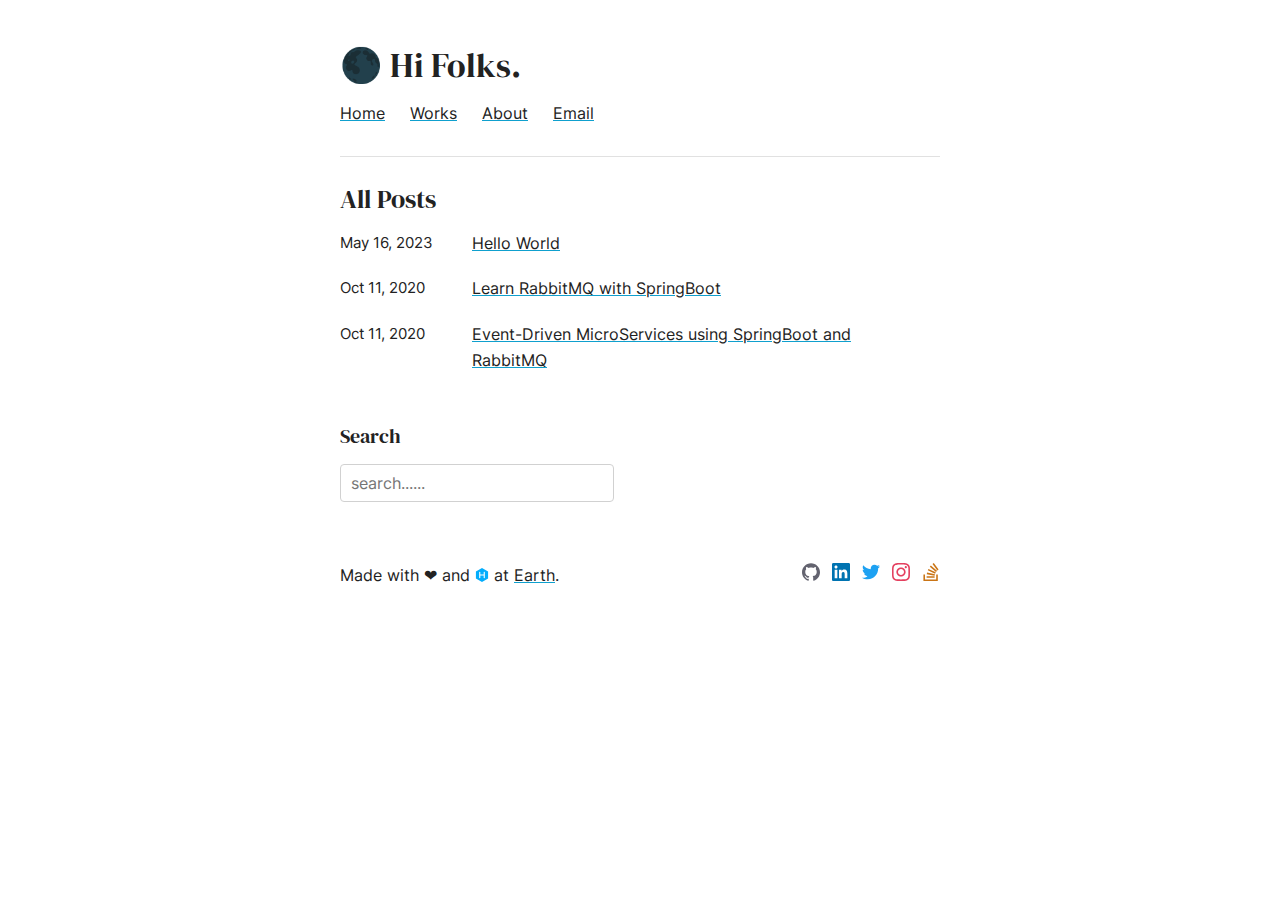
==== archives/index.html @ b5400f8d "Site updated YYYY-05-2023年5月16日 22:52:45)" ====
<!DOCTYPE html>
<html lang="en">

<head>

  <!-- Minima -->
  <!-- Hexo theme created by @adisaktijrs -->

  <!-- Basic Page Needs
  –––––––––––––––––––––––––––––––––––––––––––––––––– -->
  <meta charset="utf-8">

  
  <title>All Posts - John Doe</title>
  
  <link rel="sitemap" href="http://example.comsitemap.xml" />
  
  <link rel="canonical" href="http://example.com/archives/">
  
  <meta name="description" content="">
  
  
  <meta name="author" content="John Doe">
  
  
  <meta property="og:image" content="http://example.com/images/thumbnail.jpg">
  
  
  <meta property="og:site_name" content="Hexo" />
  <meta property="og:type" content="article" />
  <meta property="og:title" content="All Posts - John Doe" />
  
  <meta property="og:description" content="">
  
  <meta property="og:url" content="http://example.com/archives/" />

  <meta name="twitter:card" content="summary_large_image">
  <meta name="twitter:title" content="All Posts - John Doe">
  
  <meta name="twitter:description" content="">
  
  
  
  <meta name="twitter:image" content="http://example.com/images/thumbnail.jpg">
  
  
  <meta name="twitter:url" content="http://example.com/archives/" />

  <!-- Mobile Specific Metas
  –––––––––––––––––––––––––––––––––––––––––––––––––– -->
  <meta name="viewport" content="width=device-width, initial-scale=1">

  <!-- Preload fonts
  –––––––––––––––––––––––––––––––––––––––––––––––––– -->
  <link rel="preload" href="/fonts/dm-serif-display-v4-latin-regular.woff2" as="font" type="font/woff2" crossorigin>
  <link rel="preload" href="/fonts/inter-v2-latin-regular.woff2" as="font" type="font/woff2" crossorigin>

  <!-- CSS
  –––––––––––––––––––––––––––––––––––––––––––––––––– -->
  
<link rel="stylesheet" href="/css/normalize.css">

  
<link rel="stylesheet" href="/css/skeleton.css">

  
<link rel="stylesheet" href="/css/custom.css">

  
<link rel="stylesheet" href="/css/prism-dark.css">

  
<link rel="stylesheet" href="/css/prism-line-numbers.css">

  <!-- User css -->
  
  
<link rel="stylesheet" href="/css/user.css">

  

  <!-- Favicon
  –––––––––––––––––––––––––––––––––––––––––––––––––– -->
  <link rel="icon" type="image/png" href="/images/favicon.png">

  <!-- Custom Theme Color Style
  –––––––––––––––––––––––––––––––––––––––––––––––––– -->
  <style>
  a:not(.icon) {
    text-decoration-color: #0FA0CE;
    background-image: linear-gradient(
      to bottom,
      rgba(0, 0, 0, 0) 50%,
      #0FA0CE 50%
    );
  }
  blockquote {
    border-left: 8px solid #0FA0CE;
  }
  .nanobar .bar {
    background: #0FA0CE;
  }
  .button.button-primary:hover,
  button.button-primary:hover,
  input[type="submit"].button-primary:hover,
  input[type="reset"].button-primary:hover,
  input[type="button"].button-primary:hover,
  .button.button-primary:focus,
  button.button-primary:focus,
  input[type="submit"].button-primary:focus,
  input[type="reset"].button-primary:focus,
  input[type="button"].button-primary:focus {
    background-color: #0FA0CE;
    border-color: #0FA0CE;
  }
  input[type="email"]:focus,
  input[type="number"]:focus,
  input[type="search"]:focus,
  input[type="text"]:focus,
  input[type="tel"]:focus,
  input[type="url"]:focus,
  input[type="password"]:focus,
  textarea:focus,
  select:focus {
    border: 1px solid #0FA0CE;
  }
</style>

  <!-- Google Analytics (With Privacy Settings On)
  –––––––––––––––––––––––––––––––––––––––––––––––––– -->
  

  
  <script src="/js/pic.min.js" defer></script>
  

  

<meta name="generator" content="Hexo 6.3.0"></head>

<body>
  <div class="container">
    <div class="row">
      <div>

        <div class="row">
  <div class="two columns" style="max-width: 50px">
    <h1 class="mt-2 mode">
      <div onclick=setDarkMode(true) id="darkBtn">🌑</div>
      <div onclick=setDarkMode(false) id="lightBtn" class=hidden>☀️</div>
      <script >
        if (localStorage.getItem('preferredTheme') == 'dark') {
          setDarkMode(true)
        }
        function setDarkMode(isDark) {
          var darkBtn = document.getElementById('darkBtn')
          var lightBtn = document.getElementById('lightBtn')
          if (isDark) {
            lightBtn.style.display = "block"
            darkBtn.style.display = "none"
            localStorage.setItem('preferredTheme', 'dark');
          } else {
            lightBtn.style.display = "none"
            darkBtn.style.display = "block"
            localStorage.removeItem('preferredTheme');
          }
          document.body.classList.toggle("darkmode");
        }
      </script>
    </h1>
  </div>

  <div class="six columns ml-1">
    <h1 class="mt-2">
      Hi Folks.
    </h1>
  </div>

  <div class="twelve columns">
    <div class="row">
      <div class="nine columns left">
        <a href="/">Home</a>
        
          
          <a href="/Works" class="ml">Works</a>
          
        
          
          <a href="/About" class="ml">About</a>
          
        
        
          
            <a href="mailto:test@test.test" target="_blank" class="ml">Email</a>
          
        
      </div>
    </div>
    <hr style="margin-bottom: 2.6rem">
  </div>
</div>

        <div class="trans">
          
<h2>All Posts</h2>


    <article>
      <div class="row">

        <div class="three columns left lit">
          <p class="bottom">May 16, 2023</p>
        </div>
        <div class="nine columns left mb-3">
          <a href="/2023/05/16/hello-world/" class="">
            
              Hello World
            
          </a>
        </div>
      </div>
    </article>

    <article>
      <div class="row">

        <div class="three columns left lit">
          <p class="bottom">Oct 11, 2020</p>
        </div>
        <div class="nine columns left mb-3">
          <a href="/2020/10/11/Learn_RabbitMQ_with_SpringBoot/" class="">
            
              Learn RabbitMQ with SpringBoot
            
          </a>
        </div>
      </div>
    </article>

    <article>
      <div class="row">

        <div class="three columns left lit">
          <p class="bottom">Oct 11, 2020</p>
        </div>
        <div class="nine columns left mb-3">
          <a href="/2020/10/11/Event-Driven_MicroServices_using_SpringBoot_and_RabbitMQ/" class="">
            
              Event-Driven MicroServices using SpringBoot and RabbitMQ
            
          </a>
        </div>
      </div>
    </article>

<div class="pagination-bar">
  <ul class="pagination">
    
    
  </ul>
</div>


        </div>
        <div class="row mt-2">
  <h3>Search</h3>
  <div><input id="search-text" title="search" class="search-text" type="text" placeholder="search......"></div>
  <div style="margin-top: 1.5rem;">
    <ul id="result"></ul>
  </div>
</div>
        <div class="row mt-2">
  
    <div class="eight columns">
      <p id="madewith">Made with ❤ and
        <a class="footer-link icon" href="https://hexo.io" target="_blank" style="text-decoration: none;" rel="noreferrer" aria-label="Hexo.io">
        <svg class="hexo svg-hov" width="14" role="img" xmlns="http://www.w3.org/2000/svg" viewBox="0 0 24 24"><title>Hexo.js</title><path d="M12 .007L1.57 6.056V18.05L12 23.995l10.43-6.049V5.952L12 .007zm4.798 17.105l-.939.521-.939-.521V12.94H9.08v4.172l-.94.521-.938-.521V6.89l.939-.521.939.521v4.172h5.84V6.89l.94-.521.938.521v10.222z"/></svg>
        </a>
        
        at <a href="https://en.wikipedia.org/wiki/Earth" target="_blank" rel="noreferrer">Earth</a>.</p>
        
    </div>

    <!-- Sepcial thanks to https://simpleicons.org/ for the icons -->
    <div class="four columns mb-3 posisi" >
      
      <a class="ml-0 footer-link icon" href="https://github.com/adisaktijrs" target="_blank" style="text-decoration: none" rel="noreferrer" aria-label="GitHub">
        <svg class="github svg-hov" width="18" role="img" viewBox="0 0 24 24" xmlns="http://www.w3.org/2000/svg"><title>GitHub</title><path d="M12 .297c-6.63 0-12 5.373-12 12 0 5.303 3.438 9.8 8.205 11.385.6.113.82-.258.82-.577 0-.285-.01-1.04-.015-2.04-3.338.724-4.042-1.61-4.042-1.61C4.422 18.07 3.633 17.7 3.633 17.7c-1.087-.744.084-.729.084-.729 1.205.084 1.838 1.236 1.838 1.236 1.07 1.835 2.809 1.305 3.495.998.108-.776.417-1.305.76-1.605-2.665-.3-5.466-1.332-5.466-5.93 0-1.31.465-2.38 1.235-3.22-.135-.303-.54-1.523.105-3.176 0 0 1.005-.322 3.3 1.23.96-.267 1.98-.399 3-.405 1.02.006 2.04.138 3 .405 2.28-1.552 3.285-1.23 3.285-1.23.645 1.653.24 2.873.12 3.176.765.84 1.23 1.91 1.23 3.22 0 4.61-2.805 5.625-5.475 5.92.42.36.81 1.096.81 2.22 0 1.606-.015 2.896-.015 3.286 0 .315.21.69.825.57C20.565 22.092 24 17.592 24 12.297c0-6.627-5.373-12-12-12"/></svg>
      </a>
      

      
      <a class="ml-0 footer-link icon" href="https://linkedin.com/in/adisaktijrs" target="_blank" style="text-decoration: none" rel="noreferrer" aria-label="LinkedIn">
        <svg class="linkedin svg-hov" width="18" role="img" viewBox="0 0 24 24" xmlns="http://www.w3.org/2000/svg"><title>LinkedIn</title><path d="M20.447 20.452h-3.554v-5.569c0-1.328-.027-3.037-1.852-3.037-1.853 0-2.136 1.445-2.136 2.939v5.667H9.351V9h3.414v1.561h.046c.477-.9 1.637-1.85 3.37-1.85 3.601 0 4.267 2.37 4.267 5.455v6.286zM5.337 7.433c-1.144 0-2.063-.926-2.063-2.065 0-1.138.92-2.063 2.063-2.063 1.14 0 2.064.925 2.064 2.063 0 1.139-.925 2.065-2.064 2.065zm1.782 13.019H3.555V9h3.564v11.452zM22.225 0H1.771C.792 0 0 .774 0 1.729v20.542C0 23.227.792 24 1.771 24h20.451C23.2 24 24 23.227 24 22.271V1.729C24 .774 23.2 0 22.222 0h.003z"/></svg>
      </a>
      

      
      <a class="ml-0 footer-link icon" href="https://twitter.com/adisaktijrs" target="_blank" style="text-decoration: none" rel="noreferrer" aria-label="Twitter">
        <svg class="twitter svg-hov" width="18" role="img" viewBox="0 0 24 24" xmlns="http://www.w3.org/2000/svg"><title>Twitter</title><path d="M23.954 4.569c-.885.389-1.83.654-2.825.775 1.014-.611 1.794-1.574 2.163-2.723-.951.555-2.005.959-3.127 1.184-.896-.959-2.173-1.559-3.591-1.559-2.717 0-4.92 2.203-4.92 4.917 0 .39.045.765.127 1.124C7.691 8.094 4.066 6.13 1.64 3.161c-.427.722-.666 1.561-.666 2.475 0 1.71.87 3.213 2.188 4.096-.807-.026-1.566-.248-2.228-.616v.061c0 2.385 1.693 4.374 3.946 4.827-.413.111-.849.171-1.296.171-.314 0-.615-.03-.916-.086.631 1.953 2.445 3.377 4.604 3.417-1.68 1.319-3.809 2.105-6.102 2.105-.39 0-.779-.023-1.17-.067 2.189 1.394 4.768 2.209 7.557 2.209 9.054 0 13.999-7.496 13.999-13.986 0-.209 0-.42-.015-.63.961-.689 1.8-1.56 2.46-2.548l-.047-.02z"/></svg>
      </a>
      

      
      <a class="ml-0 footer-link icon" href="https://instagram.com/adisaktijrs" target="_blank" style="text-decoration: none" rel="noreferrer" aria-label="Instagram">
        <svg class="instagram svg-hov" width="18" role="img" viewBox="0 0 24 24" xmlns="http://www.w3.org/2000/svg"><title>Instagram</title><path d="M12 0C8.74 0 8.333.015 7.053.072 5.775.132 4.905.333 4.14.63c-.789.306-1.459.717-2.126 1.384S.935 3.35.63 4.14C.333 4.905.131 5.775.072 7.053.012 8.333 0 8.74 0 12s.015 3.667.072 4.947c.06 1.277.261 2.148.558 2.913.306.788.717 1.459 1.384 2.126.667.666 1.336 1.079 2.126 1.384.766.296 1.636.499 2.913.558C8.333 23.988 8.74 24 12 24s3.667-.015 4.947-.072c1.277-.06 2.148-.262 2.913-.558.788-.306 1.459-.718 2.126-1.384.666-.667 1.079-1.335 1.384-2.126.296-.765.499-1.636.558-2.913.06-1.28.072-1.687.072-4.947s-.015-3.667-.072-4.947c-.06-1.277-.262-2.149-.558-2.913-.306-.789-.718-1.459-1.384-2.126C21.319 1.347 20.651.935 19.86.63c-.765-.297-1.636-.499-2.913-.558C15.667.012 15.26 0 12 0zm0 2.16c3.203 0 3.585.016 4.85.071 1.17.055 1.805.249 2.227.415.562.217.96.477 1.382.896.419.42.679.819.896 1.381.164.422.36 1.057.413 2.227.057 1.266.07 1.646.07 4.85s-.015 3.585-.074 4.85c-.061 1.17-.256 1.805-.421 2.227-.224.562-.479.96-.899 1.382-.419.419-.824.679-1.38.896-.42.164-1.065.36-2.235.413-1.274.057-1.649.07-4.859.07-3.211 0-3.586-.015-4.859-.074-1.171-.061-1.816-.256-2.236-.421-.569-.224-.96-.479-1.379-.899-.421-.419-.69-.824-.9-1.38-.165-.42-.359-1.065-.42-2.235-.045-1.26-.061-1.649-.061-4.844 0-3.196.016-3.586.061-4.861.061-1.17.255-1.814.42-2.234.21-.57.479-.96.9-1.381.419-.419.81-.689 1.379-.898.42-.166 1.051-.361 2.221-.421 1.275-.045 1.65-.06 4.859-.06l.045.03zm0 3.678c-3.405 0-6.162 2.76-6.162 6.162 0 3.405 2.76 6.162 6.162 6.162 3.405 0 6.162-2.76 6.162-6.162 0-3.405-2.76-6.162-6.162-6.162zM12 16c-2.21 0-4-1.79-4-4s1.79-4 4-4 4 1.79 4 4-1.79 4-4 4zm7.846-10.405c0 .795-.646 1.44-1.44 1.44-.795 0-1.44-.646-1.44-1.44 0-.794.646-1.439 1.44-1.439.793-.001 1.44.645 1.44 1.439z"/></svg>
      </a>
      

      
      <a class="ml-0 footer-link icon" href="https://stackoverflow.com/story/tobiasreithmeier" target="_blank" style="text-decoration: none" rel="noreferrer" aria-label="StackOverflow">
        <svg class="stackoverflow svg-hov" width="18" role="img" viewBox="0 0 24 24" xmlns="http://www.w3.org/2000/svg"><title>Stack Overflow</title><path d="M15.725 0l-1.72 1.277 6.39 8.588 1.716-1.277L15.725 0zm-3.94 3.418l-1.369 1.644 8.225 6.85 1.369-1.644-8.225-6.85zm-3.15 4.465l-.905 1.94 9.702 4.517.904-1.94-9.701-4.517zm-1.85 4.86l-.44 2.093 10.473 2.201.44-2.092-10.473-2.203zM1.89 15.47V24h19.19v-8.53h-2.133v6.397H4.021v-6.396H1.89zm4.265 2.133v2.13h10.66v-2.13H6.154Z"/></svg>
      </a>
      

    </div>
  
</div>

      </div>

    </div>

  </div>
  <script src="/js/nanobar.min.js"></script>

  <script>
    var options = {
      classname: 'nanobar',
      id: 'myNanobar'
    };
    var nanobar = new Nanobar(options);
    nanobar.go(30);
    nanobar.go(76);
    nanobar.go(100);
  </script>

</body>

</html>
---- css/skeleton.css ----
/*
* Skeleton V2.0.4
* Copyright 2014, Dave Gamache
* www.getskeleton.com
* Free to use under the MIT license.
* http://www.opensource.org/licenses/mit-license.php
* 12/29/2014
*/
/* Table of contents
––––––––––––––––––––––––––––––––––––––––––––––––––
- Grid
- Base Styles
- Typography
- Links
- Buttons
- Forms
- Lists
- Code
- Tables
- Spacing
- Utilities
- Clearing
- Media Queries
*/
/* Grid
–––––––––––––––––––––––––––––––––––––––––––––––––– */
.container {
  position: relative;
  width: 100%;
  max-width: 640px;
  margin: 0 auto;
  padding: 0 20px;
  box-sizing: border-box;
}

.column,
.columns {
  width: 100%;
  float: left;
  box-sizing: border-box;
}

/* For devices larger than 550px */
@media (min-width: 550px) {
  .column,
  .columns {
    margin-left: 4%;
  }

  .column:first-child,
  .columns:first-child {
    margin-left: 0;
  }

  .one.column,
  .one.columns {
    width: 4.66666666667%;
  }

  .two.columns {
    width: 13.3333333333%;
  }

  .three.columns {
    width: 22%;
  }

  .four.columns {
    width: 30.6666666667%;
  }

  .five.columns {
    width: 39.3333333333%;
  }

  .six.columns {
    width: 48%;
  }

  .seven.columns {
    width: 56.6666666667%;
  }

  .eight.columns {
    width: 65.3333333333%;
  }

  .nine.columns {
    width: 74.0%;
  }

  .ten.columns {
    width: 82.6666666667%;
  }

  .eleven.columns {
    width: 91.3333333333%;
  }

  .twelve.columns {
    width: 100%;
    margin-left: 0;
  }

  .one-third.column {
    width: 30.6666666667%;
  }

  .two-thirds.column {
    width: 65.3333333333%;
  }

  .one-half.column {
    width: 48%;
  }

  /* Offsets */
  .offset-by-one.column,
  .offset-by-one.columns {
    margin-left: 8.66666666667%;
  }

  .offset-by-two.column,
  .offset-by-two.columns {
    margin-left: 17.3333333333%;
  }

  .offset-by-three.column,
  .offset-by-three.columns {
    margin-left: 26%;
  }

  .offset-by-four.column,
  .offset-by-four.columns {
    margin-left: 34.6666666667%;
  }

  .offset-by-five.column,
  .offset-by-five.columns {
    margin-left: 43.3333333333%;
  }

  .offset-by-six.column,
  .offset-by-six.columns {
    margin-left: 52%;
  }

  .offset-by-seven.column,
  .offset-by-seven.columns {
    margin-left: 60.6666666667%;
  }

  .offset-by-eight.column,
  .offset-by-eight.columns {
    margin-left: 69.3333333333%;
  }

  .offset-by-nine.column,
  .offset-by-nine.columns {
    margin-left: 78.0%;
  }

  .offset-by-ten.column,
  .offset-by-ten.columns {
    margin-left: 86.6666666667%;
  }

  .offset-by-eleven.column,
  .offset-by-eleven.columns {
    margin-left: 95.3333333333%;
  }

  .offset-by-one-third.column,
  .offset-by-one-third.columns {
    margin-left: 34.6666666667%;
  }

  .offset-by-two-thirds.column,
  .offset-by-two-thirds.columns {
    margin-left: 69.3333333333%;
  }

  .offset-by-one-half.column,
  .offset-by-one-half.columns {
    margin-left: 52%;
  }
}

/* Base Styles
–––––––––––––––––––––––––––––––––––––––––––––––––– */
/* NOTE
html is set to 62.5% so that all the REM measurements throughout Skeleton
are based on 10px sizing. So basically 1.5rem = 15px :) */
html {
  font-size: 62.5%;
}

body {
  font-size: 1.6em;
  /* currently ems cause chrome bug misinterpreting rems on body element */
  line-height: 1.6;
  font-weight: 400;
  font-family: "Inter", "HelveticaNeue", "Helvetica Neue", Helvetica, Arial, sans-serif;
  color: #222;
}

/* Typography
–––––––––––––––––––––––––––––––––––––––––––––––––– */
h1, h2, h3, h4, h5, h6 {
  margin-top: 0;
  margin-bottom: 1.5rem;
  font-family: 'DM Serif Display', serif;
  font-weight: 400;
}

h1 {
  font-size: 3.4rem;
  line-height: 1.2;
}

h2 {
  font-size: 2.6rem;
  line-height: 1.25;
}

h3 {
  font-size: 2.0rem;
  line-height: 1.3;
}

h4 {
  font-size: 1.6rem;
  line-height: 1.35;
}

h5 {
  font-size: 1.4rem;
  line-height: 1.5;
}

h6 {
  font-size: 1.2rem;
  line-height: 1.6;
  letter-spacing: 0;
}

/* Larger than phablet */
/* @media (min-width: 550px) {
  h1 {
    font-size: 5.0rem;
  }

  h2 {
    font-size: 4.2rem;
  }

  h3 {
    font-size: 3.6rem;
  }

  h4 {
    font-size: 3.0rem;
  }

  h5 {
    font-size: 2.4rem;
  }

  h6 {
    font-size: 1.8rem;
  }
} */

p {
  margin-top: 0;
}

/* Links
–––––––––––––––––––––––––––––––––––––––––––––––––– */
a:not(.icon) {
  color: inherit;
  background-size: 100% 200%;
  transition:
    background-position .2s ease-in-out
}

a:hover:not(.icon),
a:focus:not(.icon) {
  background-position: 0 100%;
  color: #fff;
}

/* a:hover {
  background-color: #0FA0CE;
  transition: to top 200ms ease-out;

}

.link {
  text-decoration: none;
  color: inherit;
  position: relative;
}

.link:hover {
  color: inherit;
}

.link:after {
  content: "";
  position: absolute;
  z-index: -1;
  top: 80%;
  left: -0.1em;
  right: -0.1em;
  bottom: 0;
  transition: top 200ms cubic-bezier(0, .8, .13, 1);
  background-color: #0FA0CE;
}

.link:hover:after {
  top: 0%;
} */

/* Buttons
–––––––––––––––––––––––––––––––––––––––––––––––––– */
.button,
button,
input[type="submit"],
input[type="reset"],
input[type="button"] {
  display: inline-block;
  height: 38px;
  padding: 0 30px;
  color: #555;
  text-align: center;
  font-size: 11px;
  font-weight: 600;
  line-height: 38px;
  letter-spacing: .1rem;
  text-transform: uppercase;
  text-decoration: none;
  white-space: nowrap;
  background-color: transparent;
  border-radius: 4px;
  border: 1px solid #bbb;
  cursor: pointer;
  box-sizing: border-box;
}

.button:hover,
button:hover,
input[type="submit"]:hover,
input[type="reset"]:hover,
input[type="button"]:hover,
.button:focus,
button:focus,
input[type="submit"]:focus,
input[type="reset"]:focus,
input[type="button"]:focus {
  color: #333;
  border-color: #888;
  outline: 0;
}

.button.button-primary,
button.button-primary,
input[type="submit"].button-primary,
input[type="reset"].button-primary,
input[type="button"].button-primary {
  color: #FFF;
  background-color: #333;
  border-color: #333;
}

.button.button-primary:hover,
button.button-primary:hover,
input[type="submit"].button-primary:hover,
input[type="reset"].button-primary:hover,
input[type="button"].button-primary:hover,
.button.button-primary:focus,
button.button-primary:focus,
input[type="submit"].button-primary:focus,
input[type="reset"].button-primary:focus,
input[type="button"].button-primary:focus {
  color: #FFF;
}

/* Forms
–––––––––––––––––––––––––––––––––––––––––––––––––– */
input[type="email"],
input[type="number"],
input[type="search"],
input[type="text"],
input[type="tel"],
input[type="url"],
input[type="password"],
textarea,
select {
  height: 38px;
  padding: 6px 10px;
  /* The 6px vertically centers text on FF, ignored by Webkit */
  background-color: #fff;
  border: 1px solid #D1D1D1;
  border-radius: 4px;
  box-shadow: none;
  box-sizing: border-box;
}

/* Removes awkward default styles on some inputs for iOS */
input[type="email"],
input[type="number"],
input[type="search"],
input[type="text"],
input[type="tel"],
input[type="url"],
input[type="password"],
textarea {
  -webkit-appearance: none;
  -moz-appearance: none;
  appearance: none;
}

textarea {
  min-height: 65px;
  padding-top: 6px;
  padding-bottom: 6px;
}

input[type="email"]:focus,
input[type="number"]:focus,
input[type="search"]:focus,
input[type="text"]:focus,
input[type="tel"]:focus,
input[type="url"]:focus,
input[type="password"]:focus,
textarea:focus,
select:focus {
  outline: 0;
}

label,
legend {
  display: block;
  margin-bottom: .5rem;
  font-weight: 600;
}

fieldset {
  padding: 0;
  border-width: 0;
}

input[type="checkbox"],
input[type="radio"] {
  display: inline;
}

label>.label-body {
  display: inline-block;
  margin-left: .5rem;
  font-weight: normal;
}

/* Lists
–––––––––––––––––––––––––––––––––––––––––––––––––– */
ul {
  list-style: circle outside;
  margin-left: 2rem;
}

ol {
  list-style: decimal outside;
  margin-left: 2rem;
}

ol, ul {
  padding-left: 0;
  margin-top: 0;
}

ul ul,
ul ol,
ol ol,
ol ul {
  margin: 1.5rem 0 1.5rem 3rem;
  font-size: 90%;
}

li {
  margin-bottom: 1rem;
}

/* Code
–––––––––––––––––––––––––––––––––––––––––––––––––– */
/* code {
  padding: .2rem .5rem;
  margin: 0 .2rem;
  font-size: 90%;
  white-space: nowrap;
  background: #F1F1F1;
  border: 1px solid #E1E1E1;
  border-radius: 4px;
}

pre>code {
  display: block;
  padding: 1rem 1.5rem;
  white-space: pre;
} */
/* Tables
–––––––––––––––––––––––––––––––––––––––––––––––––– */
th,
td {
  padding: 12px 15px;
  text-align: left;
  border-bottom: 1px solid #E1E1E1;
}

th:first-child,
td:first-child {
  padding-left: 0;
}

th:last-child,
td:last-child {
  padding-right: 0;
}

/* Spacing
–––––––––––––––––––––––––––––––––––––––––––––––––– */
button,
.button {
  margin-bottom: 1rem;
}

input,
textarea,
select,
fieldset {
  margin-bottom: 1.5rem;
}

/* pre,
blockquote,
dl,
figure,
table,
p,
ul,
ol,
form {
  margin-bottom: 2.5rem;
} */

/* Utilities
–––––––––––––––––––––––––––––––––––––––––––––––––– */
.u-full-width {
  width: 100%;
  box-sizing: border-box;
}

.u-max-full-width {
  max-width: 100%;
  box-sizing: border-box;
}

.u-pull-right {
  float: right;
}

.u-pull-left {
  float: left;
}

/* Misc
–––––––––––––––––––––––––––––––––––––––––––––––––– */
hr {
  margin-top: 3rem;
  margin-bottom: 3.5rem;
  border-width: 0;
  border-top: 1px solid #E1E1E1;
}

/* Clearing
–––––––––––––––––––––––––––––––––––––––––––––––––– */
/* Self Clearing Goodness */
.container:after,
.row:after,
.u-cf {
  content: "";
  display: table;
  clear: both;
}

/* Media Queries
–––––––––––––––––––––––––––––––––––––––––––––––––– */
/*
Note: The best way to structure the use of media queries is to create the queries
near the relevant code. For example, if you wanted to change the styles for buttons
on small devices, paste the mobile query code up in the buttons section and style it
there.
*/
/* Larger than mobile */
@media (min-width: 400px) {}

/* Larger than phablet (also point when grid becomes active) */
@media (min-width: 550px) {}

/* Larger than tablet */
@media (min-width: 750px) {}

/* Larger than desktop */
@media (min-width: 1000px) {}

/* Larger than Desktop HD */
@media (min-width: 1200px) {}
---- css/custom.css ----
/* dm-serif-display-regular - latin */
@font-face {
  font-family: 'DM Serif Display';
  font-style: normal;
  font-weight: 400;
  src: url('../fonts/dm-serif-display-v4-latin-regular.eot'); /* IE9 Compat Modes */
  src: local('DM Serif Display Regular'), local('DMSerifDisplay-Regular'),
       url('../fonts/dm-serif-display-v4-latin-regular.eot?#iefix') format('embedded-opentype'), /* IE6-IE8 */
       url('../fonts/dm-serif-display-v4-latin-regular.woff2') format('woff2'), /* Super Modern Browsers */
       url('../fonts/dm-serif-display-v4-latin-regular.woff') format('woff'), /* Modern Browsers */
       url('../fonts/dm-serif-display-v4-latin-regular.ttf') format('truetype'), /* Safari, Android, iOS */
       url('../fonts/dm-serif-display-v4-latin-regular.svg#DMSerifDisplay') format('svg'); /* Legacy iOS */

  font-display: swap; /* Add font-display */
}

/* inter-regular - latin */
@font-face {
  font-family: 'Inter';
  font-style: normal;
  font-weight: 400;
  src: url('../fonts/inter-v2-latin-regular.eot'); /* IE9 Compat Modes */
  src: local(''),
       url('../fonts/inter-v2-latin-regular.eot?#iefix') format('embedded-opentype'), /* IE6-IE8 */
       url('../fonts/inter-v2-latin-regular.woff2') format('woff2'), /* Super Modern Browsers */
       url('../fonts/inter-v2-latin-regular.woff') format('woff'), /* Modern Browsers */
       url('../fonts/inter-v2-latin-regular.ttf') format('truetype'), /* Safari, Android, iOS */
       url('../fonts/inter-v2-latin-regular.svg#Inter') format('svg'); /* Legacy iOS */

  font-display: swap; /* Add font-display */
}

html {
  overflow: auto;
}

img {
  max-width: 100%;
  -webkit-box-shadow: 0 0 5px rgba(0, 0, 0, 0.6);
  -moz-box-shadow: 0 0 5px rgba(0, 0, 0, 0.6);
  box-shadow: 0 0 5px rgba(0, 0, 0, 0.6);
  margin-bottom: 1%;
}

@media (min-width: 550px) {
  /*
  Side by side gallery
  use with </> alignment
  e.g.
  [_gallery >](imgages/test.jpg)
  */
  img[alt~="_gallery"] {
    max-width: 49.5%;
  }

  /* Aligned to the right */
  img[alt$=">"] {
    float: right;
  }

  /* Aligned to the left */
  img[alt$="<"] {
    float: left;
  }

  /* Centered image */
  img[alt$="><"] {
    display: block;
    margin: auto;
    float: none !important;
  }
}

.center {
  text-align: center;
}

.left {
  margin-left: 0;
}

.lit {
  font-size: 1.5rem;
  font-weight: 300;
}

.little-svg {
  fill: #fff;
}

.ml-0 {
  margin-left: 0.7rem;
}

.ml {
  margin-left: 2rem;
}

.ml-1 {
  margin-left: 5rem;
}

.bottom {
  margin-block-start: 0px;
  margin-block-end: 0px;
  margin-bottom: 0px;
}

.mb-1 {
  margin-bottom: 0px;
}

.mb-2 {
  margin-bottom: 5px;
}

.mb-3 {
  margin-bottom: 20px;
}

.mr {
  margin-right: 32px;
}

.mt-0 {
  margin-top: 0px;
}

.mt-2 {
  margin-top: 3rem;
}

.mt-3 {
  margin-top: 4rem;
}

.mx-auto {
  margin: auto;
}

.mode {
  position: absolute;
  display: block;
  cursor: pointer;
  -webkit-touch-callout: none; /* iOS Safari */
    -webkit-user-select: none; /* Safari */
     -khtml-user-select: none; /* Konqueror HTML */
       -moz-user-select: none; /* Old versions of Firefox */
        -ms-user-select: none; /* Internet Explorer/Edge */
            user-select: none; /* Non-prefixed version, currently
                                  supported by Chrome, Edge, Opera and Firefox */
}

.text-center {
  text-align: center;
}

.text-right {
  text-align: right;
}

.tag-link {
  margin-right: 10px;
}

.about {
  width: 150px;
  height: 150px;
  border-radius: 50%;
}

code:not(pre code) {
  background-color: rgb(230, 230, 230);
  border-radius: 5px;
  padding: 0px 2px;
  font-size: 85%;
}

body.darkmode code:not(pre code) {
  background-color: rgb(65, 65, 65);
}

/* blockquote */
blockquote {
  font-family: 'Inter';
  background-color: rgba(148, 148, 149, 0.08) ;
  margin: 1.5em 0px;
  padding: 1.1em 20px 1px 20px;
  font-style: italic;
}

blockquote footer {
  font-family: 'Inter';
  font-size: 16px;
  padding-bottom: 10px;
  margin-top: -10px;
}

blockquote footer cite:before {
  content: "—";
  padding: 0 0.5em;
}

/* Scroll bar */
::-webkit-scrollbar {
  width: 8px;
  height: 8px;
}

::-webkit-scrollbar-thumb {
  background: rgb(128 128 128 / 70%);
}
::-webkit-scrollbar-thumb:window-inactive {
  background: rgb(128 128 128 / 20%);
}

::-webkit-scrollbar-thumb:active {
  background-color: rgb(128 128 128 / 100%);
}

/* Footer */
a.footer-link:hover,
a.footer-link:focus {
  cursor: pointer;
}

.svg-hov {
  transition: all .2s ease-in-out;
}
.svg-hov:hover {
  transform: translateY(-3px);
  transition: all .2s ease-in-out;

}

.hexo {
  fill: #03adfc;
  vertical-align: middle;
  padding-bottom: 4px;
}

.github {
  fill: #63636F;
}
.linkedin {
  fill: #0073b1;
}
.twitter {
  fill: #1DA1F2;
}
.instagram {
  fill: #E4405F
}
.stackoverflow {
  fill: #ca7516;
}
.nanobar {
  left: 0;
}

body {
  position: absolute;
  top: 10px;
  left: 10px;
  bottom: 10px;
  right: 10px;
  padding: 5px;
  overflow-y: scroll;
  overflow-x: hidden;
  transition: all 0.3s ease-in-out;
}

body.darkmode {
  background: rgb(34, 34, 38);
  color: rgb(230, 230, 230);
}

.trans {
  animation: transitionPlay 0.7s;
}

@keyframes transitionPlay {
  from {
    opacity: 0;
    transform: translateY(20px);
  }

  to {
    opacity: 1;
    transform: none;
  }
}

.hidden {
  display: none;
}

#comments {
  text-align: center;
}

#madewith {
  text-align: center;
}

.posisi {
  text-align: center;
}

@media (min-width: 550px) {
  .posisi {
    text-align: right;
  }

  #comments {
    text-align: left;
  }

  #madewith {
    text-align: left;
  }

}
---- css/prism-dark.css ----
/* https://github.com/PrismJS/prism-themes/blob/master/themes/prism-vsc-dark-plus.css */
pre[class*="language-"],
code[class*="language-"] {
  color: #d4d4d4;
  font-size: 13px;
  text-shadow: none;
  font-family: Menlo, Monaco, Consolas, "Andale Mono", "Ubuntu Mono",
    "Courier New", monospace;
  direction: ltr;
  text-align: left;
  white-space: pre;
  word-spacing: normal;
  word-break: normal;
  line-height: 1.5;
  -moz-tab-size: 4;
  -o-tab-size: 4;
  tab-size: 4;
  -webkit-hyphens: none;
  -moz-hyphens: none;
  -ms-hyphens: none;
  hyphens: none;
}

pre[class*="language-"]::selection,
code[class*="language-"]::selection,
pre[class*="language-"] *::selection,
code[class*="language-"] *::selection {
  text-shadow: none;
  background: #75a7ca;
}

@media print {
  pre[class*="language-"],
  code[class*="language-"] {
    text-shadow: none;
  }
}

pre[class*="language-"] {
  padding: 1em;
  margin: 0.5em 0;
  overflow: auto;
  background: #292929;
}

:not(pre) > code[class*="language-"] {
  padding: 0.1em 0.3em;
  border-radius: 0.3em;
  color: #db4c69;
  background: #f9f2f4;
}
/*********************************************************
* Tokens
*/
.namespace {
  opacity: 0.7;
}

.token.doctype .token.doctype-tag {
  color: #569cd6;
}

.token.doctype .token.name {
  color: #9cdcfe;
}

.token.comment,
.token.prolog {
  color: #6a9955;
}

.token.punctuation,
.language-html .language-css .token.punctuation,
.language-html .language-javascript .token.punctuation {
  color: #d4d4d4;
}

.token.property,
.token.tag,
.token.boolean,
.token.number,
.token.constant,
.token.symbol,
.token.inserted,
.token.unit {
  color: #b5cea8;
}

.token.selector,
.token.attr-name,
.token.string,
.token.char,
.token.builtin,
.token.deleted {
  color: #ce9178;
}

.language-css .token.string.url {
  text-decoration: underline;
}

.token.operator,
.token.entity {
  color: #d4d4d4;
}

.token.operator.arrow {
  color: #569cd6;
}

.token.atrule {
  color: #ce9178;
}

.token.atrule .token.rule {
  color: #c586c0;
}

.token.atrule .token.url {
  color: #9cdcfe;
}

.token.atrule .token.url .token.function {
  color: #dcdcaa;
}

.token.atrule .token.url .token.punctuation {
  color: #d4d4d4;
}

.token.keyword {
  color: #569cd6;
}

.token.keyword.module,
.token.keyword.control-flow {
  color: #c586c0;
}

.token.function,
.token.function .token.maybe-class-name {
  color: #dcdcaa;
}

.token.regex {
  color: #d16969;
}

.token.important {
  color: #569cd6;
}

.token.italic {
  font-style: italic;
}

.token.constant {
  color: #9cdcfe;
}

.token.class-name,
.token.maybe-class-name {
  color: #4ec9b0;
}

.token.console {
  color: #9cdcfe;
}

.token.parameter {
  color: #9cdcfe;
}

.token.interpolation {
  color: #9cdcfe;
}

.token.punctuation.interpolation-punctuation {
  color: #569cd6;
}

.token.boolean {
  color: #569cd6;
}

.token.property,
.token.variable,
.token.imports .token.maybe-class-name,
.token.exports .token.maybe-class-name {
  color: #9cdcfe;
}

.token.selector {
  color: #d7ba7d;
}

.token.escape {
  color: #d7ba7d;
}

.token.tag {
  color: #569cd6;
}

.token.tag .token.punctuation {
  color: #808080;
}

.token.cdata {
  color: #808080;
}

.token.attr-name {
  color: #9cdcfe;
}

.token.attr-value,
.token.attr-value .token.punctuation {
  color: #ce9178;
}

.token.attr-value .token.punctuation.attr-equals {
  color: #d4d4d4;
}

.token.entity {
  color: #569cd6;
}

.token.namespace {
  color: #4ec9b0;
}
/*********************************************************
* Language Specific
*/

pre[class*="language-javascript"],
code[class*="language-javascript"],
pre[class*="language-jsx"],
code[class*="language-jsx"],
pre[class*="language-typescript"],
code[class*="language-typescript"],
pre[class*="language-tsx"],
code[class*="language-tsx"] {
  color: #9cdcfe;
}

pre[class*="language-css"],
code[class*="language-css"] {
  color: #ce9178;
}

pre[class*="language-html"],
code[class*="language-html"] {
  color: #d4d4d4;
}

.language-regex .token.anchor {
  color: #dcdcaa;
}

.language-html .token.punctuation {
  color: #808080;
}
/*********************************************************
* Line highlighting
*/
pre[data-line] {
  position: relative;
}

pre[class*="language-"] > code[class*="language-"] {
  position: relative;
  z-index: 1;
}

.line-highlight {
  position: absolute;
  left: 0;
  right: 0;
  padding: inherit 0;
  margin-top: 1em;
  background: #f7ebc6;
  box-shadow: inset 5px 0 0 #f7d87c;
  z-index: 0;
  pointer-events: none;
  line-height: inherit;
  white-space: pre;
}
---- css/prism-line-numbers.css ----
pre[class*="language-"].line-numbers {
  position: relative;
  padding-left: 3em;
  counter-reset: linenumber;
}

pre[class*="language-"].line-numbers > code {
  position: relative;
  white-space: inherit;
}

.line-numbers .line-numbers-rows {
  position: absolute;
  pointer-events: none;
  top: 0;
  font-size: 100%;
  left: -3.8em;
  width: 3em; /* works for line-numbers below 1000 lines */
  letter-spacing: -1px;
  border-right: 1px solid #999;

  -webkit-user-select: none;
  -moz-user-select: none;
  -ms-user-select: none;
  user-select: none;
}

.line-numbers-rows > span {
  display: block;
  counter-increment: linenumber;
}

.line-numbers-rows > span:before {
  content: counter(linenumber);
  color: #999;
  display: block;
  padding-right: 0.8em;
  text-align: right;
}
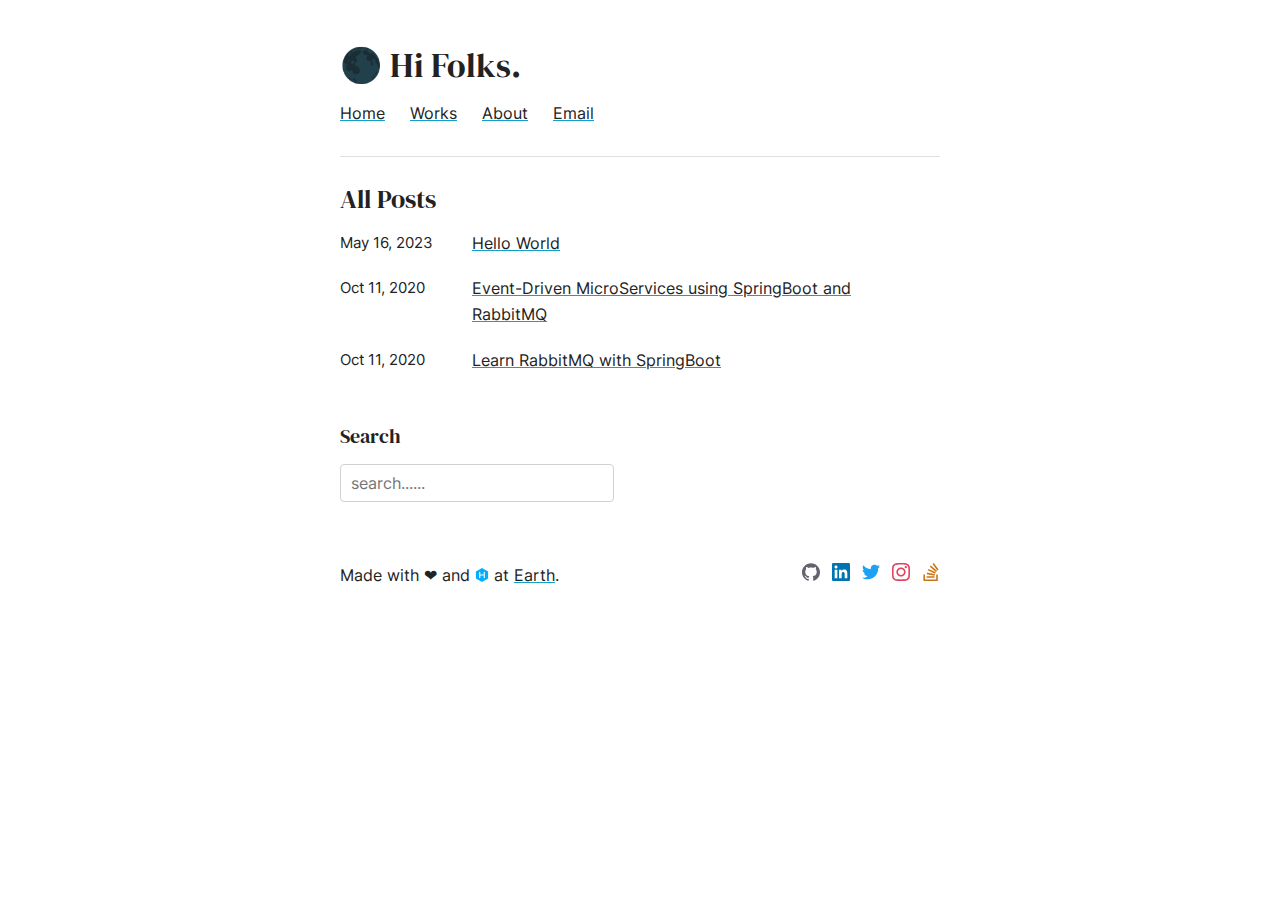
==== commit a6f02694: "Site updated YYYY-05-2023年5月16日 22:54:01)" ====
--- a/archives/index.html
+++ b/archives/index.html
@@ -228,9 +228,9 @@
           <p class="bottom">Oct 11, 2020</p>
         </div>
         <div class="nine columns left mb-3">
-          <a href="/2020/10/11/Learn_RabbitMQ_with_SpringBoot/" class="">
-            
-              Learn RabbitMQ with SpringBoot
+          <a href="/2020/10/11/Event-Driven_MicroServices_using_SpringBoot_and_RabbitMQ/" class="">
+            
+              Event-Driven MicroServices using SpringBoot and RabbitMQ
             
           </a>
         </div>
@@ -244,9 +244,9 @@
           <p class="bottom">Oct 11, 2020</p>
         </div>
         <div class="nine columns left mb-3">
-          <a href="/2020/10/11/Event-Driven_MicroServices_using_SpringBoot_and_RabbitMQ/" class="">
-            
-              Event-Driven MicroServices using SpringBoot and RabbitMQ
+          <a href="/2020/10/11/Learn_RabbitMQ_with_SpringBoot/" class="">
+            
+              Learn RabbitMQ with SpringBoot
             
           </a>
         </div>
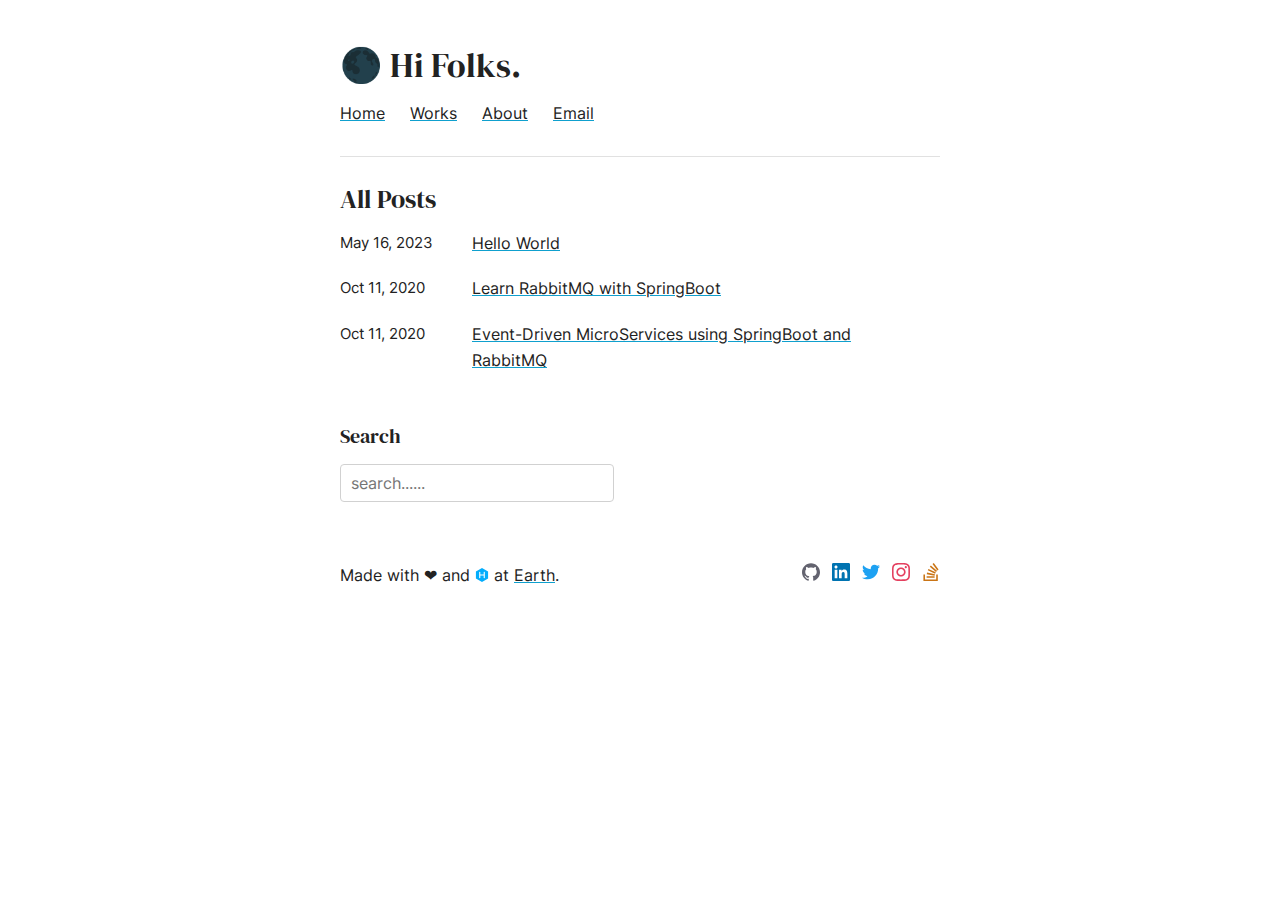
==== commit 2b88fb15: "Site updated: 2023-05-16 23:34:30" ====
--- a/archives/index.html
+++ b/archives/index.html
@@ -12,8 +12,6 @@
 
   
   <title>All Posts - John Doe</title>
-  
-  <link rel="sitemap" href="http://example.comsitemap.xml" />
   
   <link rel="canonical" href="http://example.com/archives/">
   
@@ -228,9 +226,9 @@
           <p class="bottom">Oct 11, 2020</p>
         </div>
         <div class="nine columns left mb-3">
-          <a href="/2020/10/11/Event-Driven_MicroServices_using_SpringBoot_and_RabbitMQ/" class="">
-            
-              Event-Driven MicroServices using SpringBoot and RabbitMQ
+          <a href="/2020/10/11/Learn_RabbitMQ_with_SpringBoot/" class="">
+            
+              Learn RabbitMQ with SpringBoot
             
           </a>
         </div>
@@ -244,9 +242,9 @@
           <p class="bottom">Oct 11, 2020</p>
         </div>
         <div class="nine columns left mb-3">
-          <a href="/2020/10/11/Learn_RabbitMQ_with_SpringBoot/" class="">
-            
-              Learn RabbitMQ with SpringBoot
+          <a href="/2020/10/11/Event-Driven_MicroServices_using_SpringBoot_and_RabbitMQ/" class="">
+            
+              Event-Driven MicroServices using SpringBoot and RabbitMQ
             
           </a>
         </div>
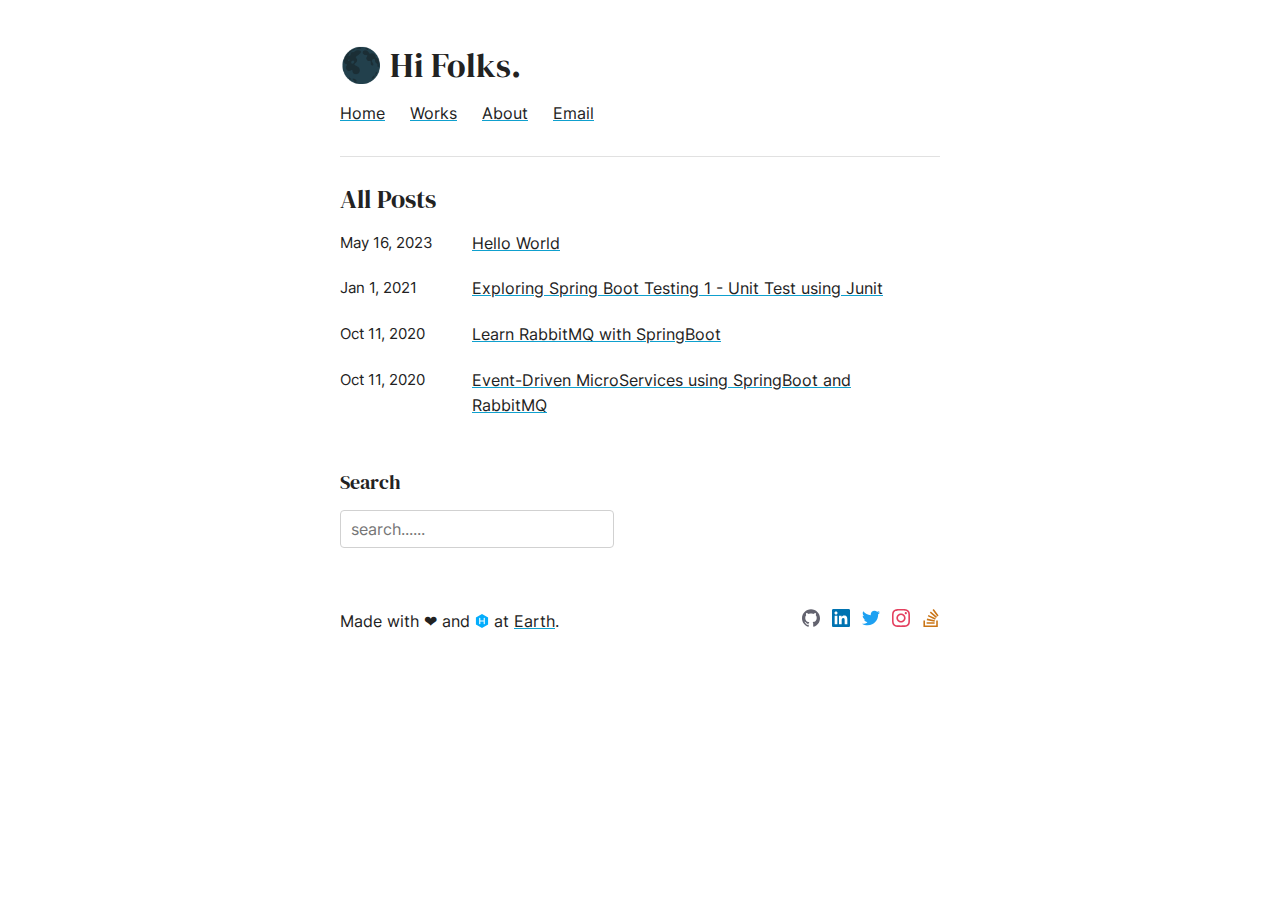
==== commit fc28b8cd: "Site updated: 2023-05-26 21:08:22" ====
--- a/archives/index.html
+++ b/archives/index.html
@@ -223,6 +223,22 @@
       <div class="row">
 
         <div class="three columns left lit">
+          <p class="bottom">Jan 1, 2021</p>
+        </div>
+        <div class="nine columns left mb-3">
+          <a href="/2021/01/01/01_Unit_Test_using_Junit/" class="">
+            
+              Exploring Spring Boot Testing 1 - Unit Test using Junit
+            
+          </a>
+        </div>
+      </div>
+    </article>
+
+    <article>
+      <div class="row">
+
+        <div class="three columns left lit">
           <p class="bottom">Oct 11, 2020</p>
         </div>
         <div class="nine columns left mb-3">
